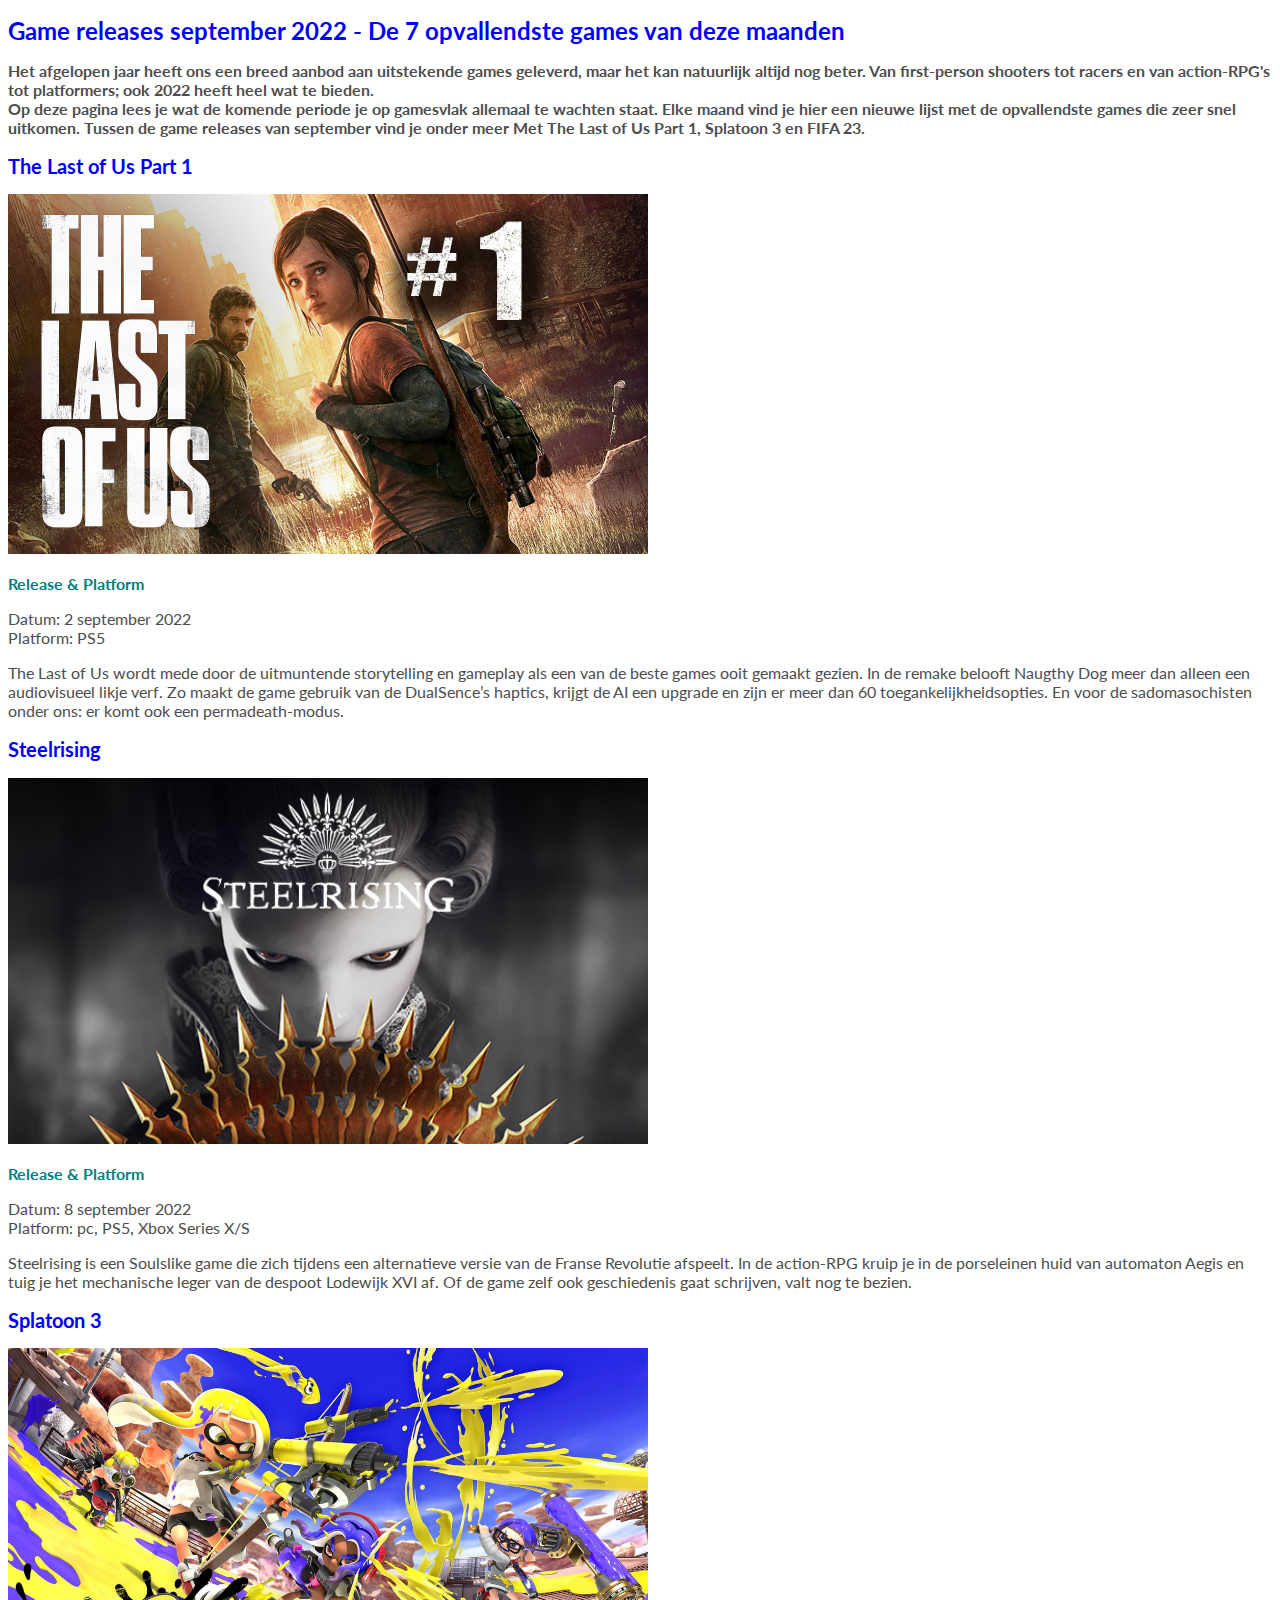
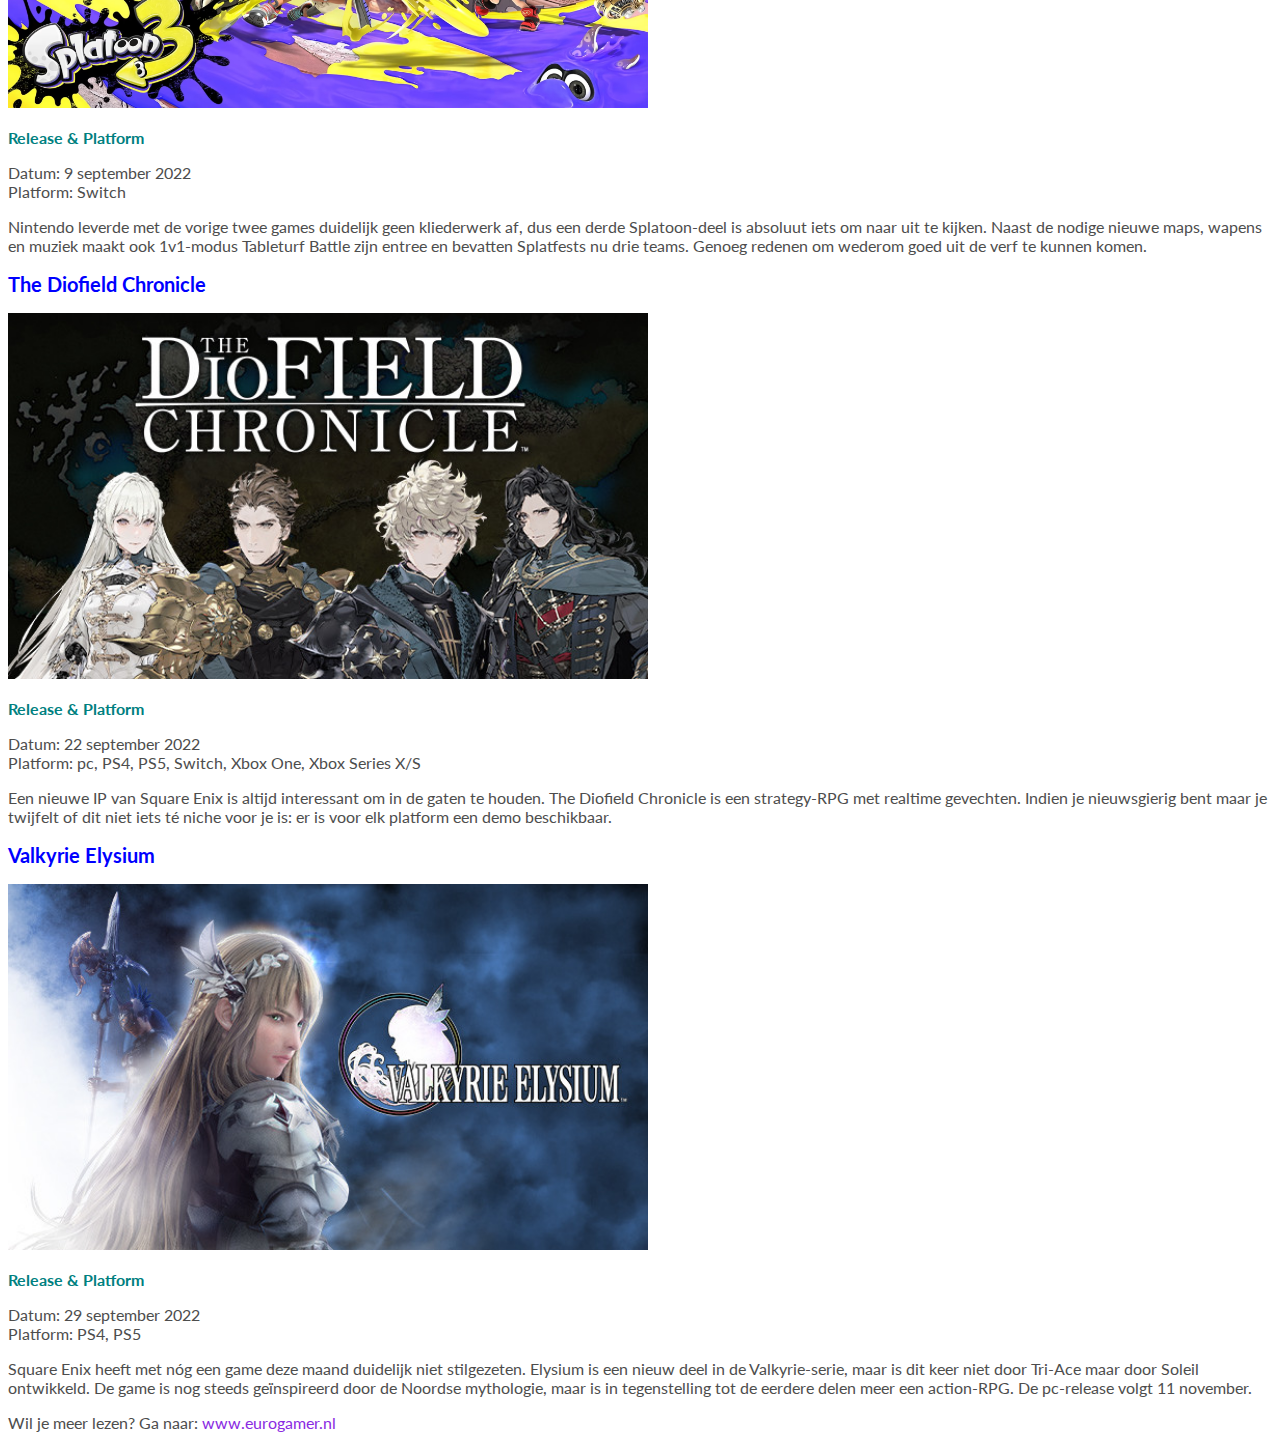
==== opdracht_4.1/opdracht_4.1/index.html @ 04451995 "opdracht 4.1 af" ====
<!DOCTYPE html>
<html lang="en">

<head>
    <meta charset="UTF-8">
    <meta http-equiv="X-UA-Compatible" content="IE=edge">
    <meta name="viewport" content="width=device-width, initial-scale=1.0">
    <title>Opdracht 4.1 - Font & Color</title>
    <link rel="stylesheet" href="style.css">
    <link rel="preconnect" href="https://fonts.googleapis.com">
<link rel="preconnect" href="https://fonts.gstatic.com" crossorigin>
<link href="https://fonts.googleapis.com/css2?family=Lato&display=swap" rel="stylesheet">

</head>

<body>
    <main>
        <header>
            <h1>Game releases september 2022 - De 7 opvallendste games van deze maanden</h1>
            <div class="style"><p>Het afgelopen jaar heeft ons een breed aanbod aan uitstekende games geleverd, maar het kan natuurlijk
                altijd nog beter. Van first-person shooters tot racers en van action-RPG's tot platformers; ook 2022
                heeft heel wat te bieden.
                <br>
                Op deze pagina lees je wat de komende periode je op gamesvlak allemaal te wachten staat. Elke maand vind
                je hier
                een nieuwe lijst met de opvallendste games die zeer snel uitkomen. Tussen de game releases van september
                vind je onder meer Met The Last of Us Part 1, Splatoon 3 en FIFA 23.
            </p></div>

        </header>
        <section>
            <article>
                <h2>The Last of Us Part 1</h2>
                <img src="./img/lastpart.jpeg" alt="The last part of us part 1">
                <h3>Release & Platform</h3>
                <p>Datum: 2 september 2022 <br>
                    Platform: PS5</p>
                <p>
                    The Last of Us wordt mede door de uitmuntende storytelling en gameplay als een van de beste games
                    ooit
                    gemaakt gezien. In de remake belooft Naugthy Dog meer dan alleen een audiovisueel likje verf. Zo
                    maakt
                    de game
                    gebruik van de DualSence’s haptics, krijgt de AI een upgrade en zijn er meer dan 60
                    toegankelijkheidsopties. En
                    voor de sadomasochisten onder ons: er komt ook een permadeath-modus.
                </p>
            </article>
            <article>
                <h2>Steelrising</h2>
                <img src="./img/steelrising.jpeg" alt="Steelrising" >
                <h3>Release & Platform</h3>
                <p>Datum: 8 september 2022 <br>
                    Platform: pc, PS5, Xbox Series X/S</p>
                <p>Steelrising is een Soulslike game die zich tijdens een alternatieve versie van de Franse Revolutie
                    afspeelt. In de action-RPG kruip je in de porseleinen huid van automaton Aegis en tuig je het
                    mechanische leger van
                    de despoot Lodewijk XVI af. Of de game zelf ook geschiedenis gaat schrijven, valt nog te bezien.</p>
            </article>
            <article>
                <h2>Splatoon 3</h2>
                <img src="./img/platoon3.avif" alt="Splatoon 3" >
                <h3>Release & Platform</h3>
                <p>Datum: 9 september 2022 <br>
                    Platform: Switch</p>
                <p> Nintendo leverde met de vorige twee games duidelijk geen kliederwerk af, dus een derde Splatoon-deel
                    is
                    absoluut iets om naar uit te kijken. Naast de nodige nieuwe maps, wapens en muziek maakt ook
                    1v1-modus
                    Tableturf
                    Battle zijn entree en bevatten Splatfests nu drie teams. Genoeg redenen om wederom goed uit de verf
                    te
                    kunnen komen.
                </p>
            </article>
            <article>
                <h2>The Diofield Chronicle</h2>
                <img src="./img/diofield.jpeg" alt="The Diofield Chronicle">
                <h3>Release & Platform</h3>
                <p>Datum: 22 september 2022 <br>
                    Platform: pc, PS4, PS5, Switch, Xbox One, Xbox Series X/S</p>
                <p>Een nieuwe IP van Square Enix is altijd interessant om in de gaten te houden. The Diofield Chronicle
                    is
                    een strategy-RPG met realtime gevechten. Indien je nieuwsgierig bent maar je twijfelt of dit niet
                    iets
                    té
                    niche voor je is: er is voor elk platform een demo beschikbaar.</p>
            </article>
            <article>
                <h2>Valkyrie Elysium</h2>
                <img src="./img/valkyrie.jpeg" alt="Valkyrie Elysium">
                <h3>Release & Platform</h3>
                <p>Datum: 29 september 2022 <br>
                    Platform: PS4, PS5</p>
                <p>Square Enix heeft met nóg een game deze maand duidelijk niet stilgezeten. Elysium is een nieuw deel
                    in de
                    Valkyrie-serie, maar is dit keer niet door Tri-Ace maar door Soleil ontwikkeld. De game is nog
                    steeds
                    geïnspireerd door de Noordse mythologie, maar is in tegenstelling tot de eerdere delen meer een
                    action-RPG.
                    De pc-release volgt 11 november.</p>
            </article>

            <p>Wil je meer lezen? Ga naar:
                <a href="https://www.eurogamer.nl/game-releases-de-opvallendste-games-van-deze-maand">www.eurogamer.nl</a>
            </p>
        </section>

    </main>

</body>

</html>
---- opdracht_4.1/opdracht_4.1/style.css ----
h1 {
    font-family: 'Lato', sans-serif;
    color: blue;
    font-size: 24px;
}

h2 {
    color: #0000ff;
    font-weight: bold;
    font-family: 'Lato', sans-serif;
    font-size: 20px;
}

h3 {
    font-size: 16px;
    color: teal;
    font-weight: bold;
    font-family: 'Lato', sans-serif;
}


p {
    color: #4D4D4D;
    font-family: 'Lato', sans-serif;
}

.style {
    font-weight: bold;
}

a {
    color: #8A2BE2;
    text-decoration: none;
}
img {width: 50vw;}
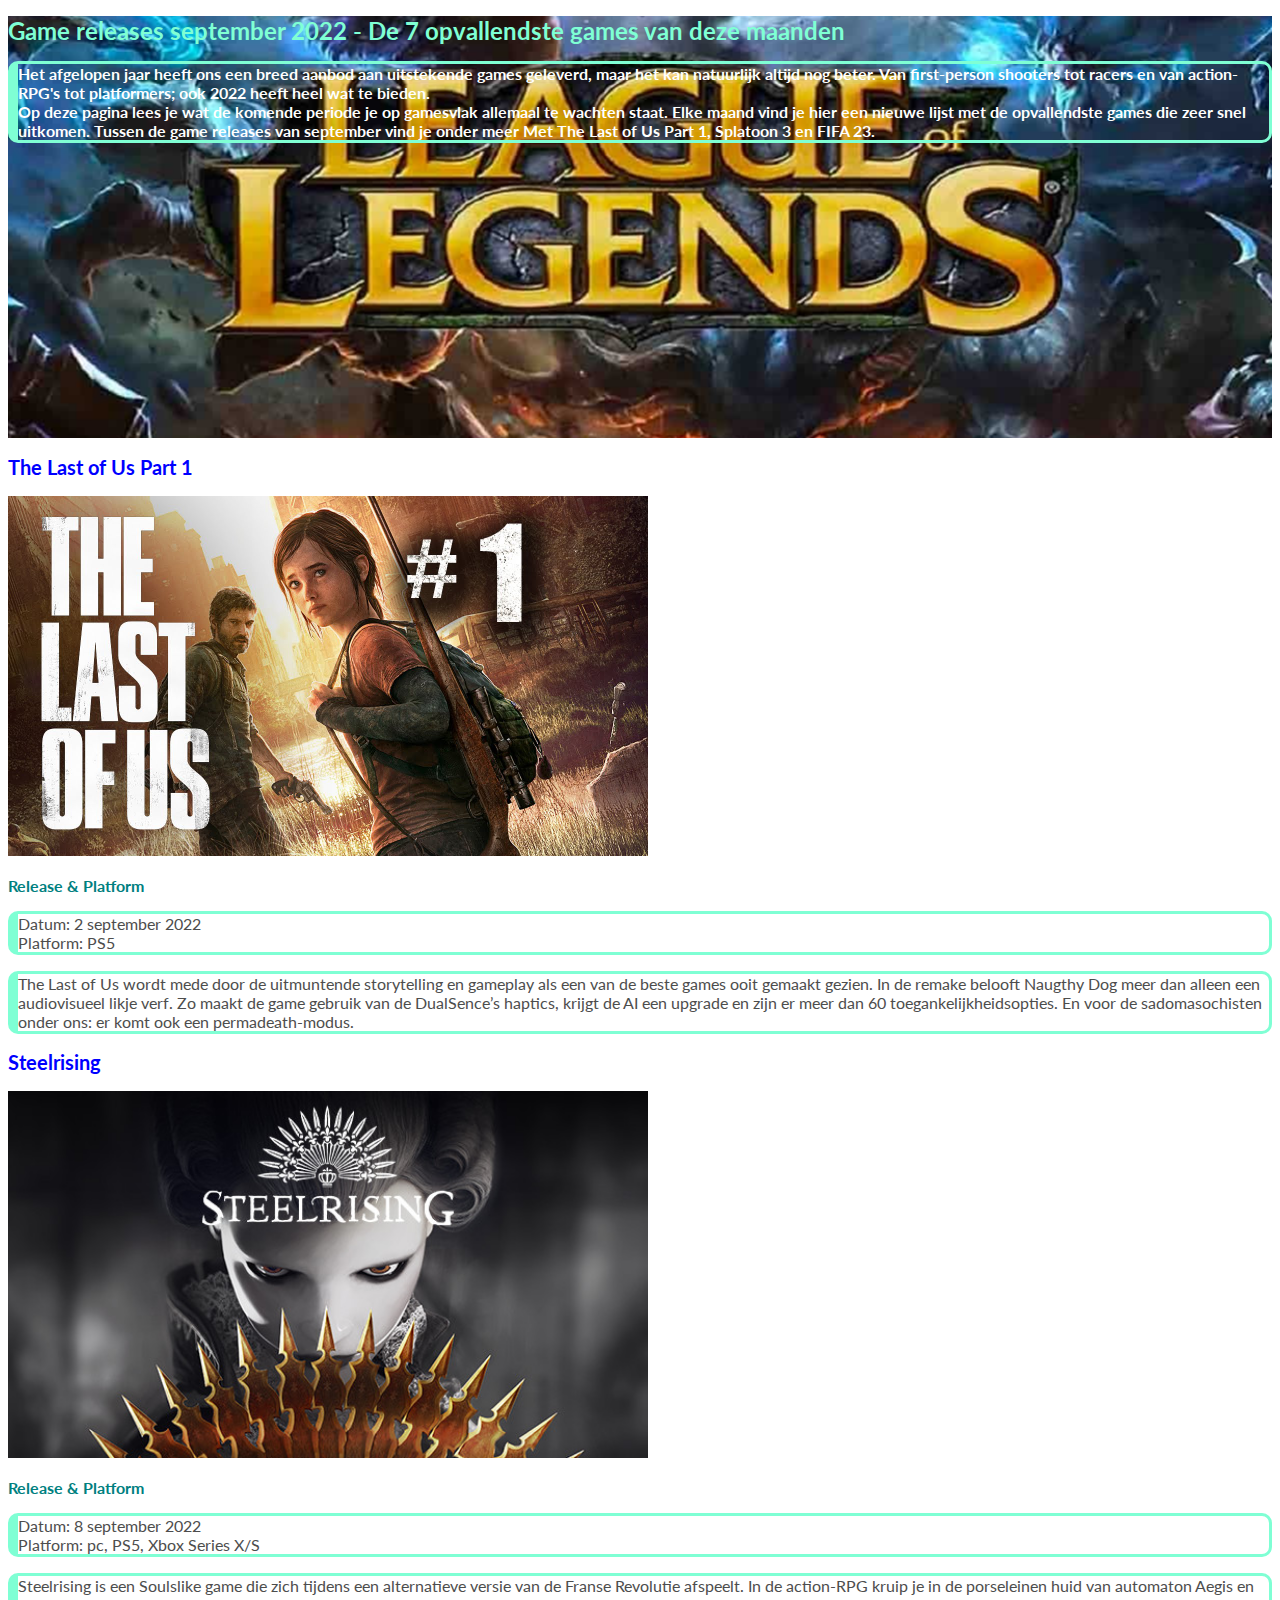
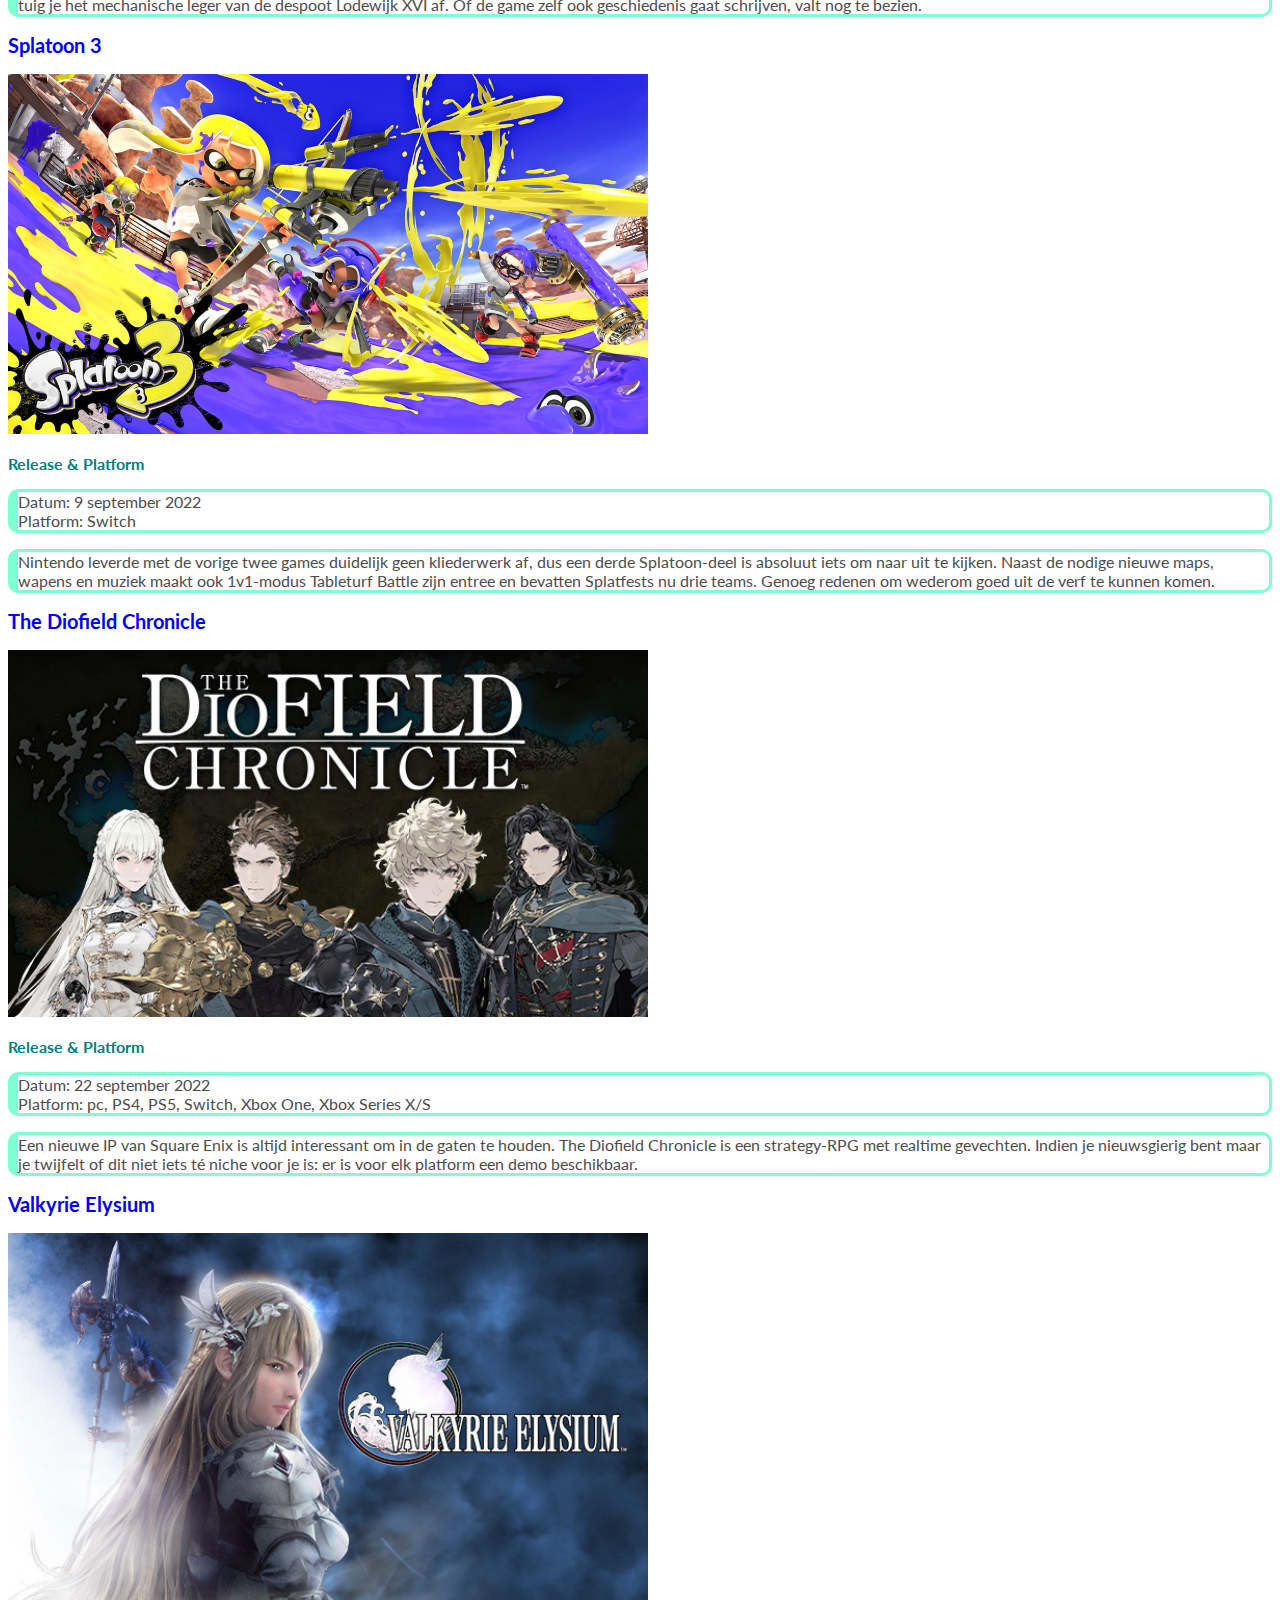
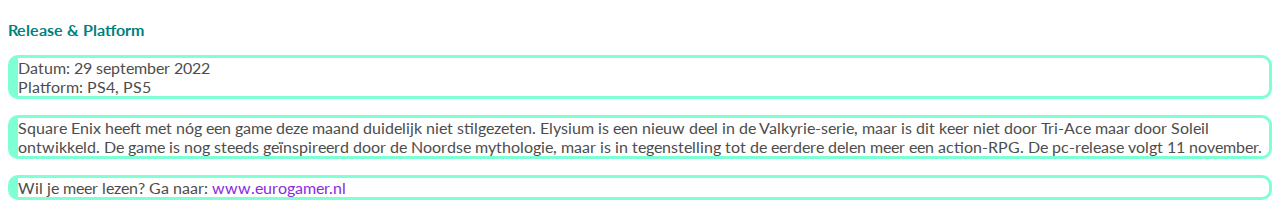
==== commit ec90e913: "klaar opdracht 4.2" ====
--- a/opdracht_4.1/opdracht_4.1/index.html
+++ b/opdracht_4.1/opdracht_4.1/index.html
@@ -8,8 +8,8 @@
     <title>Opdracht 4.1 - Font & Color</title>
     <link rel="stylesheet" href="style.css">
     <link rel="preconnect" href="https://fonts.googleapis.com">
-<link rel="preconnect" href="https://fonts.gstatic.com" crossorigin>
-<link href="https://fonts.googleapis.com/css2?family=Lato&display=swap" rel="stylesheet">
+    <link rel="preconnect" href="https://fonts.gstatic.com" crossorigin>
+    <link href="https://fonts.googleapis.com/css2?family=Lato&display=swap" rel="stylesheet">
 
 </head>
 
@@ -17,15 +17,20 @@
     <main>
         <header>
             <h1>Game releases september 2022 - De 7 opvallendste games van deze maanden</h1>
-            <div class="style"><p>Het afgelopen jaar heeft ons een breed aanbod aan uitstekende games geleverd, maar het kan natuurlijk
-                altijd nog beter. Van first-person shooters tot racers en van action-RPG's tot platformers; ook 2022
-                heeft heel wat te bieden.
-                <br>
-                Op deze pagina lees je wat de komende periode je op gamesvlak allemaal te wachten staat. Elke maand vind
-                je hier
-                een nieuwe lijst met de opvallendste games die zeer snel uitkomen. Tussen de game releases van september
-                vind je onder meer Met The Last of Us Part 1, Splatoon 3 en FIFA 23.
-            </p></div>
+         
+                <div class="point">
+                <p class="p1">  Het afgelopen jaar heeft ons een breed aanbod aan uitstekende games geleverd, maar het kan natuurlijk
+                    altijd nog beter. Van first-person shooters tot racers en van action-RPG's tot platformers; ook 2022
+                    heeft heel wat te bieden.
+                    <br>
+                    Op deze pagina lees je wat de komende periode je op gamesvlak allemaal te wachten staat. Elke maand
+                    vind
+                    je hier
+                    een nieuwe lijst met de opvallendste games die zeer snel uitkomen. Tussen de game releases van
+                    september
+                    vind je onder meer Met The Last of Us Part 1, Splatoon 3 en FIFA 23.
+                </p>
+            </div>
 
         </header>
         <section>
@@ -48,7 +53,7 @@
             </article>
             <article>
                 <h2>Steelrising</h2>
-                <img src="./img/steelrising.jpeg" alt="Steelrising" >
+                <img src="./img/steelrising.jpeg" alt="Steelrising">
                 <h3>Release & Platform</h3>
                 <p>Datum: 8 september 2022 <br>
                     Platform: pc, PS5, Xbox Series X/S</p>
@@ -59,7 +64,7 @@
             </article>
             <article>
                 <h2>Splatoon 3</h2>
-                <img src="./img/platoon3.avif" alt="Splatoon 3" >
+                <img src="./img/platoon3.avif" alt="Splatoon 3">
                 <h3>Release & Platform</h3>
                 <p>Datum: 9 september 2022 <br>
                     Platform: Switch</p>
@@ -102,7 +107,8 @@
             </article>
 
             <p>Wil je meer lezen? Ga naar:
-                <a href="https://www.eurogamer.nl/game-releases-de-opvallendste-games-van-deze-maand">www.eurogamer.nl</a>
+                <a
+                    href="https://www.eurogamer.nl/game-releases-de-opvallendste-games-van-deze-maand">www.eurogamer.nl</a>
             </p>
         </section>
 
--- a/opdracht_4.1/opdracht_4.1/style.css
+++ b/opdracht_4.1/opdracht_4.1/style.css
@@ -1,7 +1,8 @@
 h1 {
     font-family: 'Lato', sans-serif;
-    color: blue;
-    font-size: 24px;
+    color: aquamarine
+}
+h1{font-size: 24px;
 }
 
 h2 {
@@ -23,13 +24,30 @@
     color: #4D4D4D;
     font-family: 'Lato', sans-serif;
 }
+p{
+    border-style: solid;
+    border-radius: 10px;
+    border-color: aquamarine;
+    border-left: 10px;
+    border-left-width: 10px;
+    border-left-style: solid;
+    border-left-color: aquamarine;
+}
+.p1 {
+    font-weight: bold;
+    color: rgb(255, 255, 255); 
+}
 
-.style {
-    font-weight: bold;
-}
 
 a {
     color: #8A2BE2;
     text-decoration: none;
 }
 img {width: 50vw;}
+header
+{background-image: url(./img/League-of-Legends.jpg);
+height: 33vw;
+background-position: center;
+
+}
+
